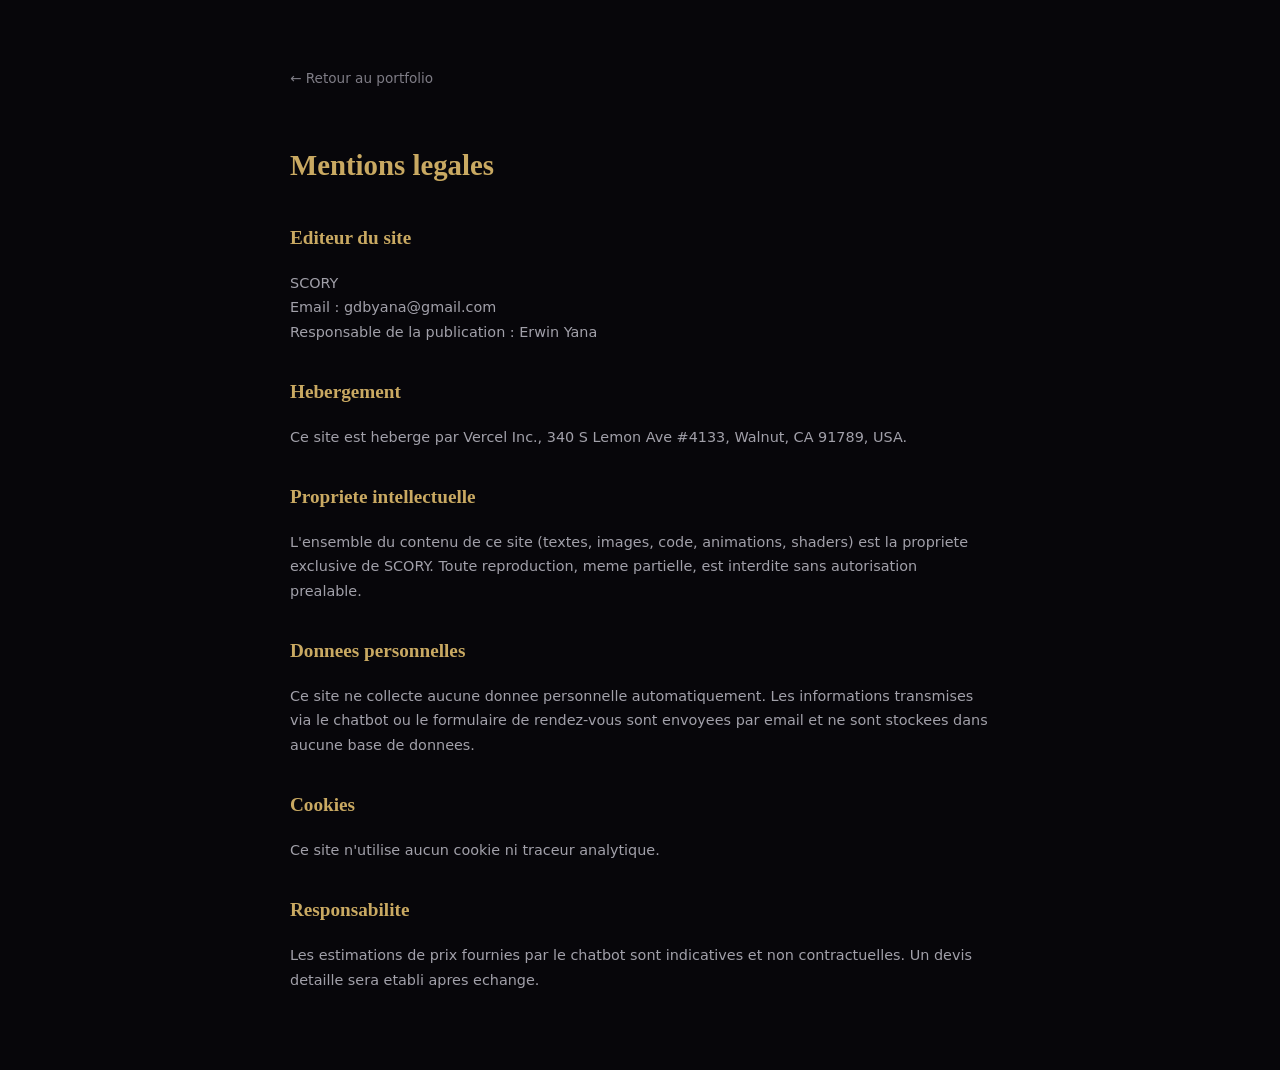
==== mentions-legales.html @ f07642ff "r" ====
<!doctype html>
<html lang="fr">
<head>
  <meta charset="UTF-8" />
  <meta name="viewport" content="width=device-width, initial-scale=1.0" />
  <meta name="theme-color" content="#07060a" />
  <title>Mentions legales — SCORY</title>
  <link rel="stylesheet" href="./defaut.css" />
  <style>
    body { margin: 0; padding: clamp(2rem, 5vw, 4rem); background: var(--surface-void); color: rgba(245,242,255,0.85); font-family: var(--font-sans); line-height: 1.7; max-width: 700px; margin: 0 auto; }
    h1 { font-family: var(--font-display); color: var(--accent-gold); font-size: 1.8rem; margin-bottom: 2rem; }
    h2 { font-family: var(--font-display); color: var(--accent-gold); font-size: 1.2rem; margin-top: 2rem; }
    p { color: rgba(245,242,255,0.65); font-size: 0.9rem; }
    a { color: var(--accent-gold); }
    .back { display: inline-block; margin-bottom: 2rem; font-size: 0.85rem; color: rgba(245,242,255,0.5); text-decoration: none; }
    .back:hover { color: var(--accent-gold); }
  </style>
</head>
<body>
  <a href="./" class="back">&larr; Retour au portfolio</a>
  <h1>Mentions legales</h1>

  <h2>Editeur du site</h2>
  <p>SCORY<br>Email : gdbyana@gmail.com<br>Responsable de la publication : Erwin Yana</p>

  <h2>Hebergement</h2>
  <p>Ce site est heberge par Vercel Inc., 340 S Lemon Ave #4133, Walnut, CA 91789, USA.</p>

  <h2>Propriete intellectuelle</h2>
  <p>L'ensemble du contenu de ce site (textes, images, code, animations, shaders) est la propriete exclusive de SCORY. Toute reproduction, meme partielle, est interdite sans autorisation prealable.</p>

  <h2>Donnees personnelles</h2>
  <p>Ce site ne collecte aucune donnee personnelle automatiquement. Les informations transmises via le chatbot ou le formulaire de rendez-vous sont envoyees par email et ne sont stockees dans aucune base de donnees.</p>

  <h2>Cookies</h2>
  <p>Ce site n'utilise aucun cookie ni traceur analytique.</p>

  <h2>Responsabilite</h2>
  <p>Les estimations de prix fournies par le chatbot sont indicatives et non contractuelles. Un devis detaille sera etabli apres echange.</p>
</body>
</html>
---- defaut.css ----
/**
 * SCORY — Design tokens (Musée Digital)
 * Fichier de référence unique : couleurs, verre, typo, easings.
 * styles.css ne redéfinit pas ces variables, il les consomme.
 */

:root {
  /* Couleurs de fond et de surface (hiérarchie du « musée » sombre) */
  --surface-void: #07060a;
  --surface-deep: #0e0c12;
  --surface-elevated: #16131c;
  --surface-highlight: #1f1b28;
  --surface-mist: rgba(245, 242, 255, 0.06);

  /* Accents dorés / froids pour titres et détails type galerie */
  --accent-gold: #c9a962;
  --accent-amber: #e8b86d;
  --accent-ice: #9ec8ff;
  --accent-magenta: #c084fc;

  /* Glassmorphism 2.0 : flou, saturation, bordures et reflets */
  --glass-blur: 22px;
  --glass-blur-strong: 36px;
  --glass-saturation: 1.35;
  --glass-border: rgba(255, 255, 255, 0.14);
  --glass-border-inner: rgba(255, 255, 255, 0.06);
  --glass-shadow: 0 24px 80px rgba(0, 0, 0, 0.55),
    0 0 0 1px rgba(255, 255, 255, 0.04) inset;
  --glass-highlight: linear-gradient(
    135deg,
    rgba(255, 255, 255, 0.22) 0%,
    rgba(255, 255, 255, 0) 42%,
    rgba(255, 255, 255, 0.08) 100%
  );
  /* Opacité du calque de bruit SVG sur les cartes verre */
  --glass-noise-opacity: 0.045;

  /* Familles utilisées dans toute l’interface */
  --font-display: "Cormorant Garamond", "Times New Roman", serif;
  --font-sans: "DM Sans", system-ui, sans-serif;
  --font-mono: "JetBrains Mono", "SF Mono", ui-monospace, monospace;

  /* Courbes ressort : transitions CSS ; app.js reprend l’esprit pour GSAP */
  --ease-spring-soft: cubic-bezier(0.22, 1, 0.36, 1);
  --ease-spring-heavy: cubic-bezier(0.175, 0.885, 0.32, 1.15);
  --ease-spring-bounce: cubic-bezier(0.34, 1.56, 0.64, 1);

  /* Rayons de bordure : disques circulaires vs panneaux */
  --radius-disc: 50%;
  --radius-panel: 20px;
  --radius-label: 14px;

  /* Thème dynamique (changé par JS selon le disque actif) */
  --theme-glow: rgba(201, 169, 98, 0.12);
  --theme-glow-strong: rgba(201, 169, 98, 0.25);
  --theme-glow-disc: rgba(201, 169, 98, 0.12);

  /* Chatbot tints (accent / warm) */
  --theme-tint-a: rgba(192, 132, 252, 0.08);
  --theme-tint-b: rgba(192, 132, 252, 0.18);
  --theme-tint-c: rgba(192, 132, 252, 0.30);
  --theme-tint-d: rgba(192, 132, 252, 0.55);
  --theme-warm-a: rgba(232, 184, 109, 0.10);
  --theme-warm-b: rgba(232, 184, 109, 0.20);
  --theme-warm-c: rgba(232, 184, 109, 0.25);

  /* Anneau de focus clavier (accessibilite) */
  --focus-ring: 0 0 0 2px var(--surface-deep), 0 0 0 4px var(--accent-ice);

  /* Durees de transition coherentes */
  --duration-fast: 0.15s;
  --duration-normal: 0.3s;
  --duration-slow: 0.6s;

  /* Safe area insets pour les ecrans avec encoche */
  --safe-top: env(safe-area-inset-top, 0px);
  --safe-bottom: env(safe-area-inset-bottom, 0px);
  --safe-left: env(safe-area-inset-left, 0px);
  --safe-right: env(safe-area-inset-right, 0px);
}
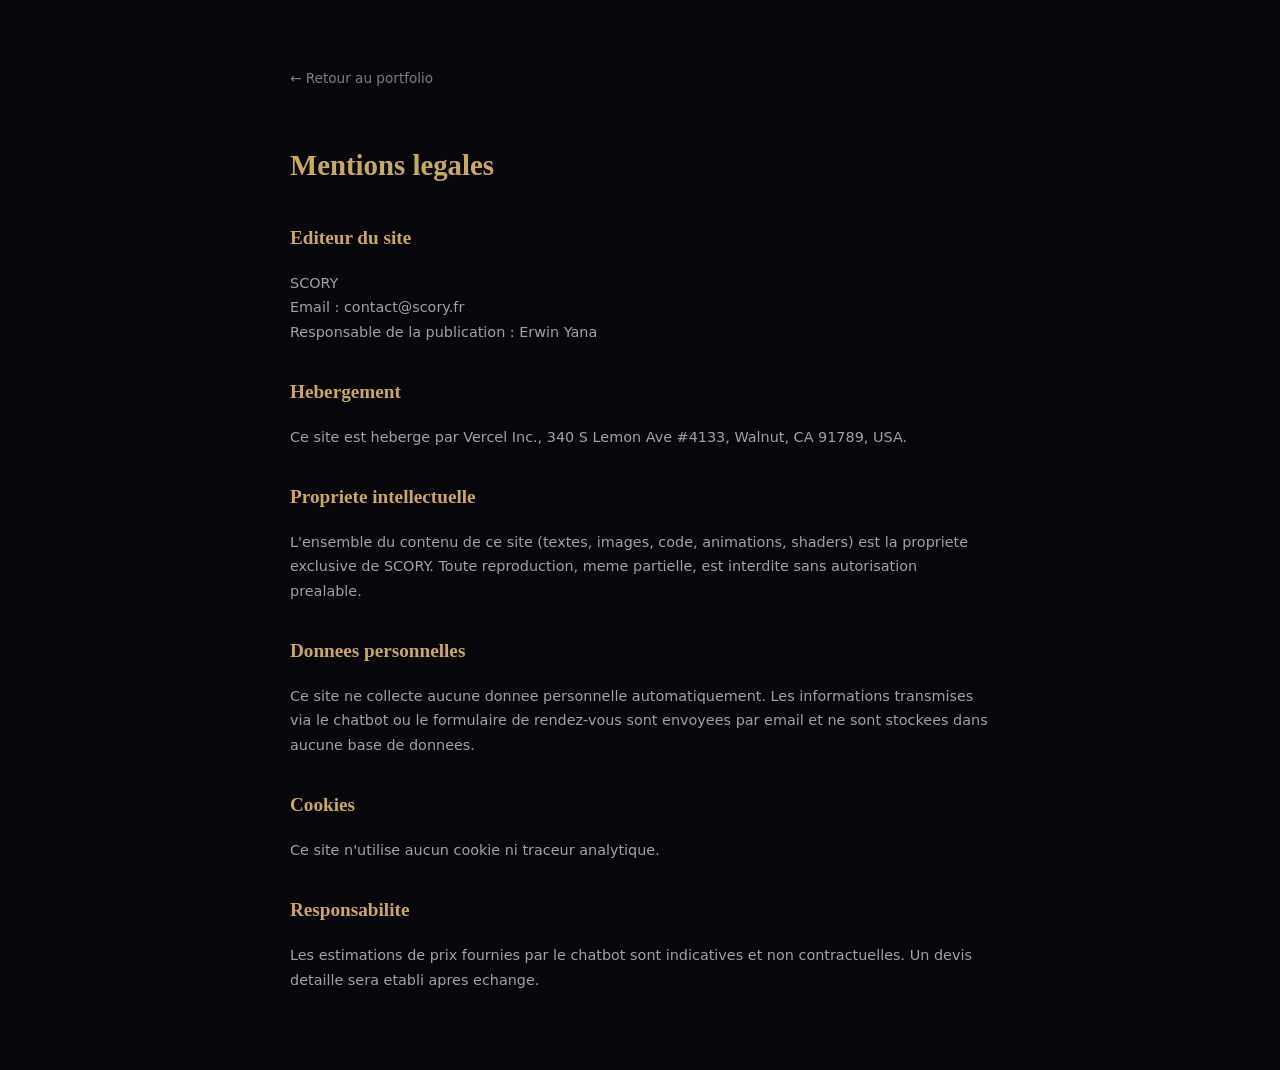
==== commit a65144d2: "modif" ====
--- a/mentions-legales.html
+++ b/mentions-legales.html
@@ -21,7 +21,7 @@
   <h1>Mentions legales</h1>
 
   <h2>Editeur du site</h2>
-  <p>SCORY<br>Email : gdbyana@gmail.com<br>Responsable de la publication : Erwin Yana</p>
+  <p>SCORY<br>Email : contact@scory.fr<br>Responsable de la publication : Erwin Yana</p>
 
   <h2>Hebergement</h2>
   <p>Ce site est heberge par Vercel Inc., 340 S Lemon Ave #4133, Walnut, CA 91789, USA.</p>
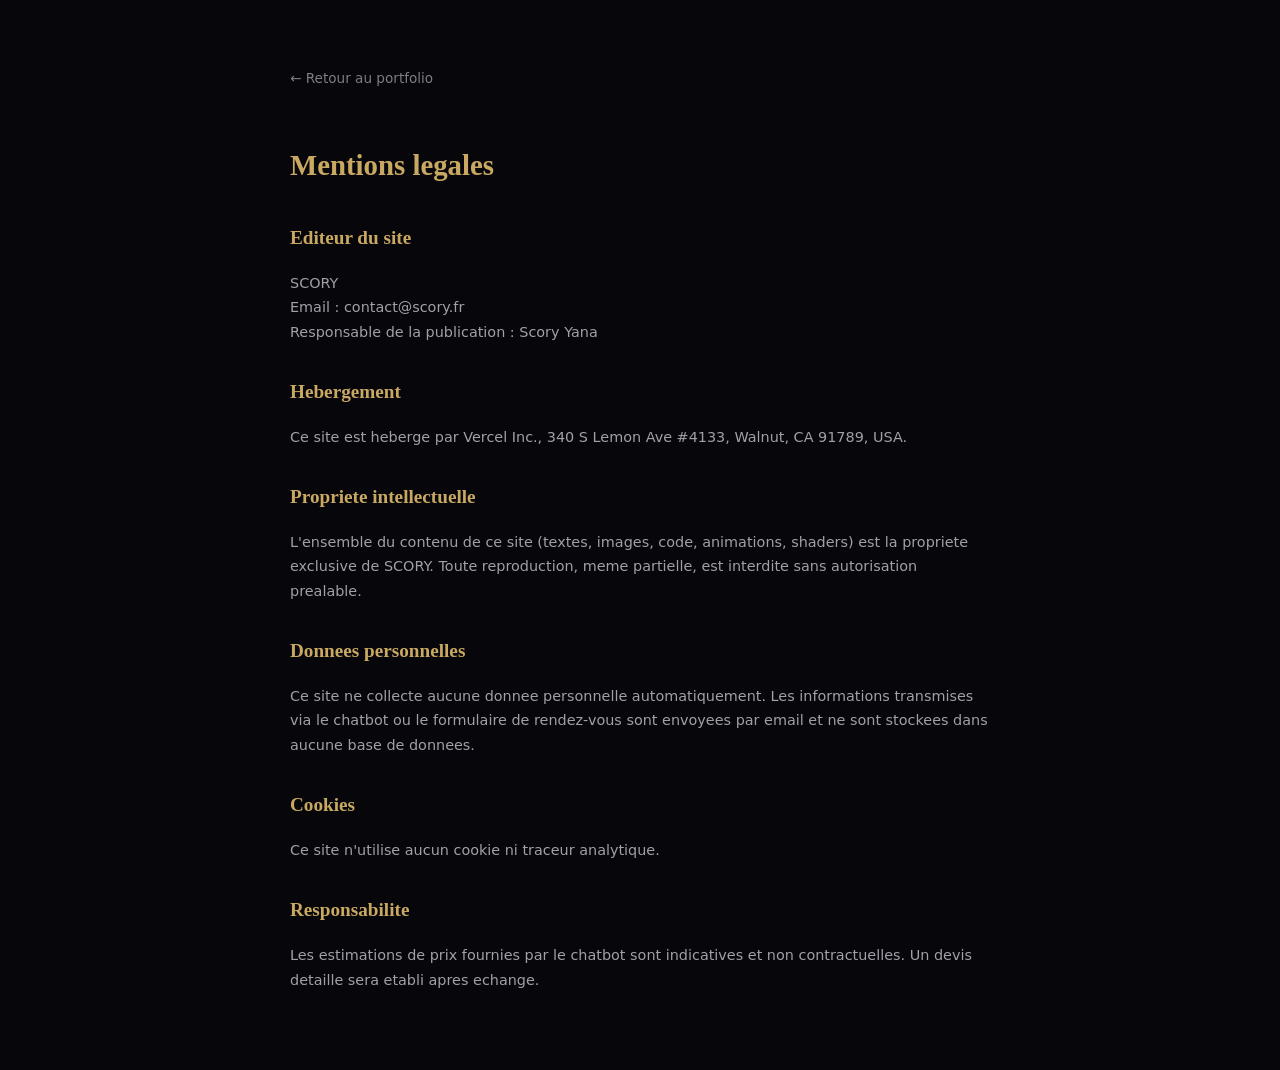
==== commit 5ff7f9a9: "b" ====
--- a/mentions-legales.html
+++ b/mentions-legales.html
@@ -21,7 +21,7 @@
   <h1>Mentions legales</h1>
 
   <h2>Editeur du site</h2>
-  <p>SCORY<br>Email : contact@scory.fr<br>Responsable de la publication : Erwin Yana</p>
+  <p>SCORY<br>Email : contact@scory.fr<br>Responsable de la publication : Scory Yana</p>
 
   <h2>Hebergement</h2>
   <p>Ce site est heberge par Vercel Inc., 340 S Lemon Ave #4133, Walnut, CA 91789, USA.</p>
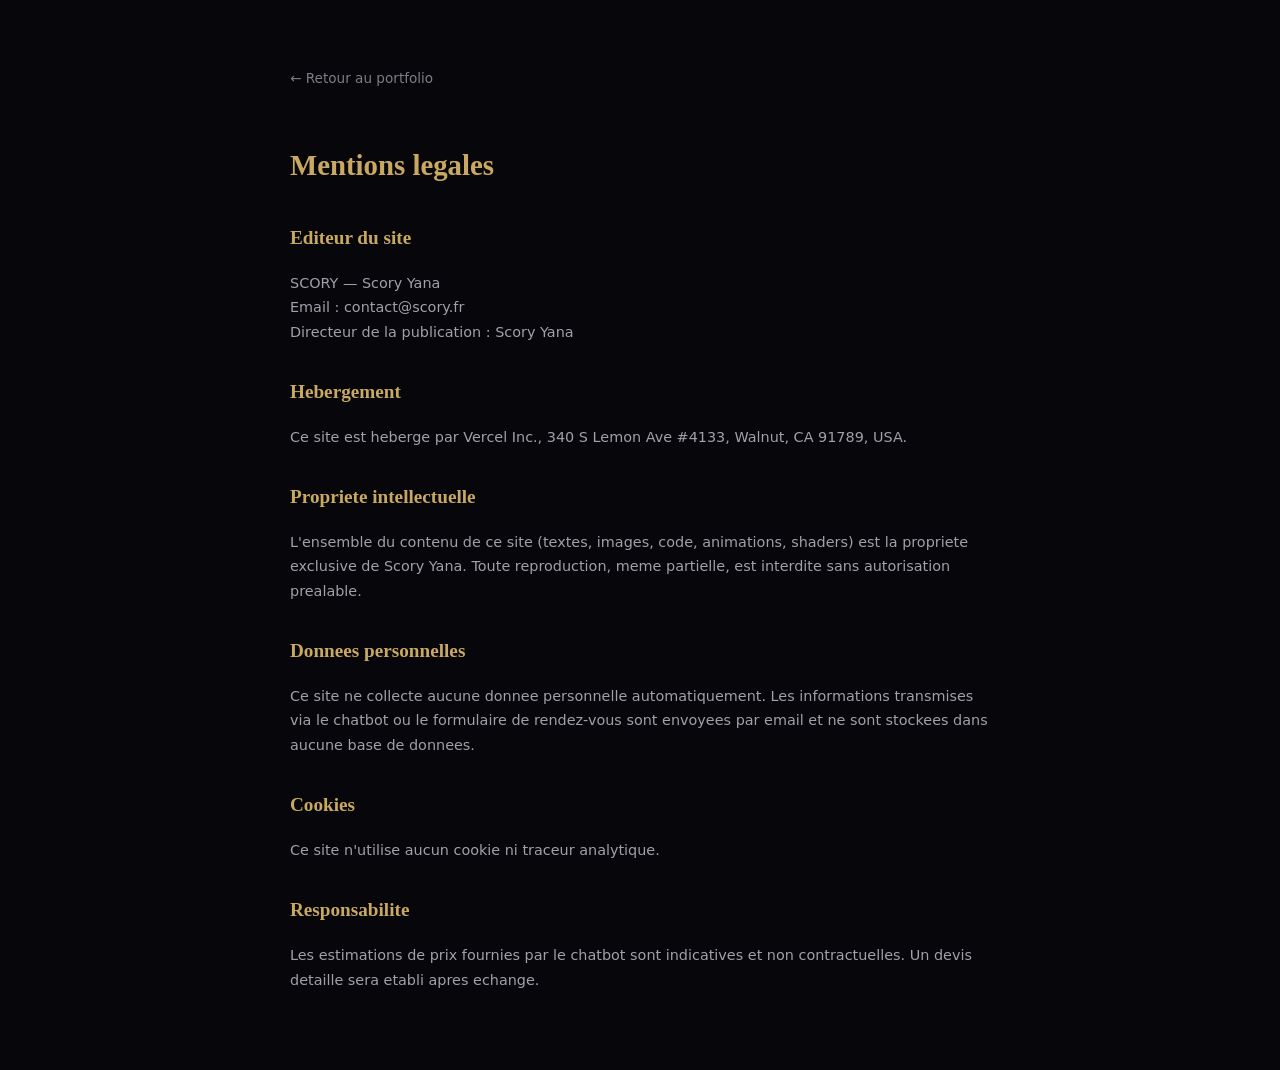
==== commit 5868ad8a: "Update mentions-legales.html" ====
--- a/mentions-legales.html
+++ b/mentions-legales.html
@@ -21,13 +21,13 @@
   <h1>Mentions legales</h1>
 
   <h2>Editeur du site</h2>
-  <p>SCORY<br>Email : contact@scory.fr<br>Responsable de la publication : Scory Yana</p>
+  <p>SCORY — Scory Yana<br>Email : contact@scory.fr<br>Directeur de la publication : Scory Yana</p>
 
   <h2>Hebergement</h2>
   <p>Ce site est heberge par Vercel Inc., 340 S Lemon Ave #4133, Walnut, CA 91789, USA.</p>
 
   <h2>Propriete intellectuelle</h2>
-  <p>L'ensemble du contenu de ce site (textes, images, code, animations, shaders) est la propriete exclusive de SCORY. Toute reproduction, meme partielle, est interdite sans autorisation prealable.</p>
+  <p>L'ensemble du contenu de ce site (textes, images, code, animations, shaders) est la propriete exclusive de Scory Yana. Toute reproduction, meme partielle, est interdite sans autorisation prealable.</p>
 
   <h2>Donnees personnelles</h2>
   <p>Ce site ne collecte aucune donnee personnelle automatiquement. Les informations transmises via le chatbot ou le formulaire de rendez-vous sont envoyees par email et ne sont stockees dans aucune base de donnees.</p>
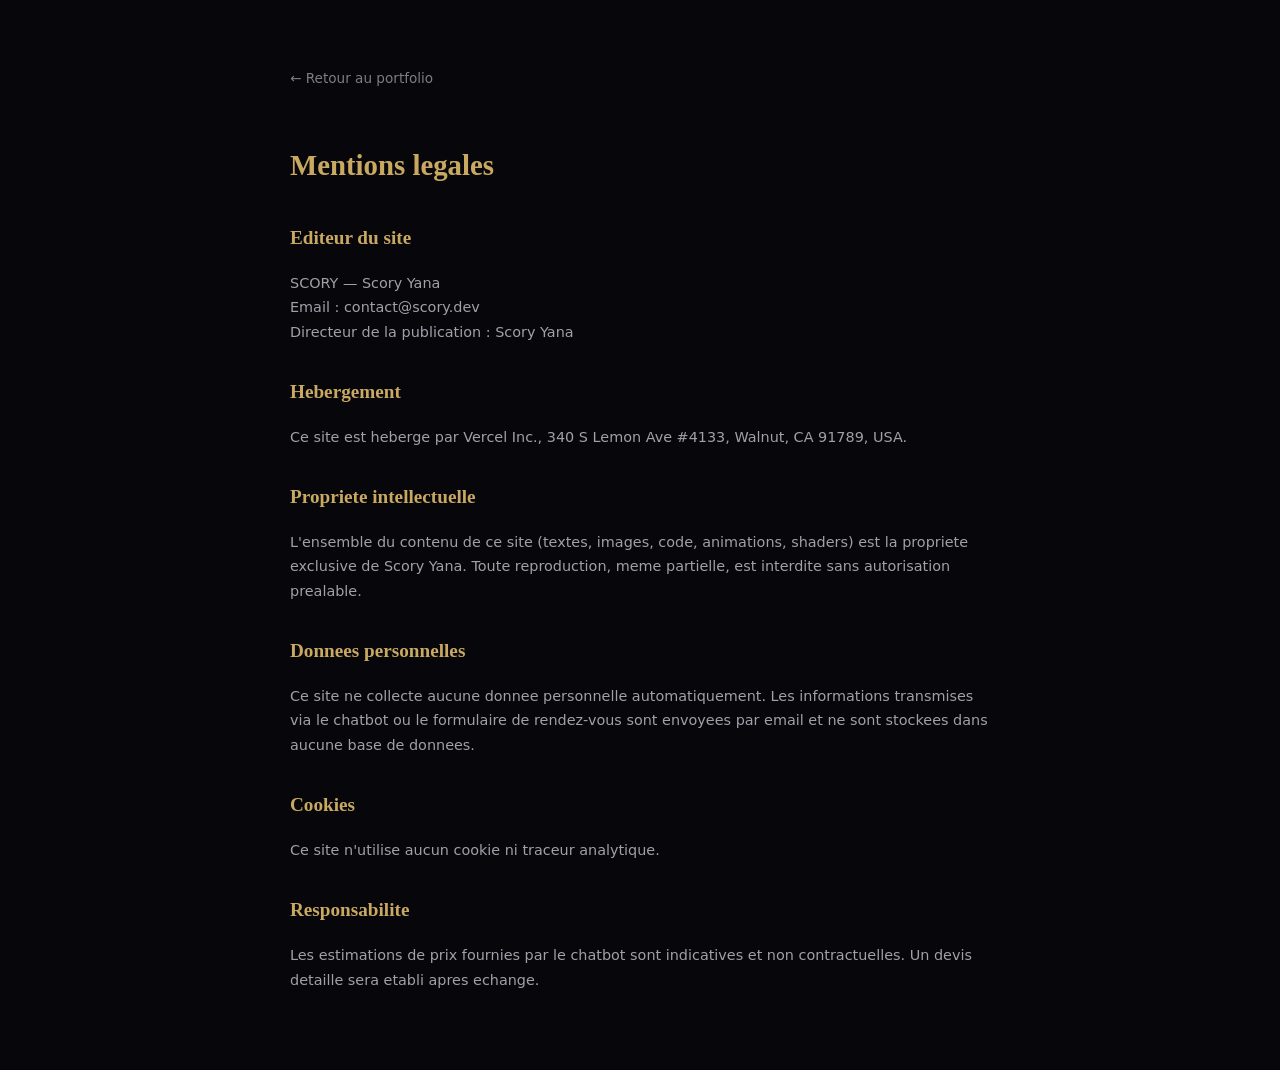
==== commit eb41837a: "fix+recentrage: intro glitch, SEO scory.dev, positionnement IA/sécu, nettoyage Correctifs - Bug intr" ====
--- a/mentions-legales.html
+++ b/mentions-legales.html
@@ -21,7 +21,7 @@
   <h1>Mentions legales</h1>
 
   <h2>Editeur du site</h2>
-  <p>SCORY — Scory Yana<br>Email : contact@scory.fr<br>Directeur de la publication : Scory Yana</p>
+  <p>SCORY — Scory Yana<br>Email : contact@scory.dev<br>Directeur de la publication : Scory Yana</p>
 
   <h2>Hebergement</h2>
   <p>Ce site est heberge par Vercel Inc., 340 S Lemon Ave #4133, Walnut, CA 91789, USA.</p>
